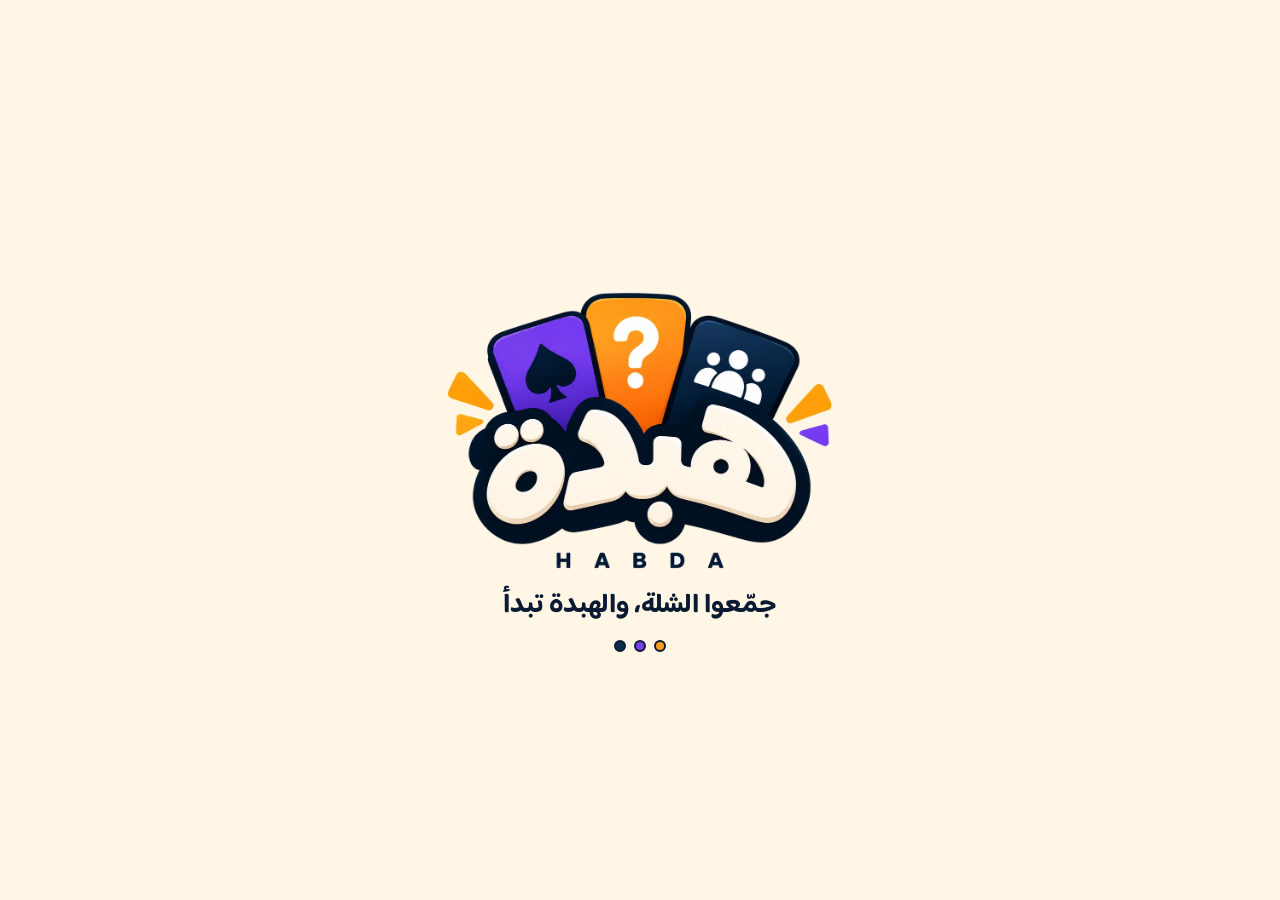
==== tv/index.html @ 312cf0ac "New games home, على راسك, TV display page, landscape, scoring fix Co-Authored-By: Claude Opus 5.5 <n" ====
<!doctype html>
<html lang="ar" dir="rtl"><head><meta charset="utf-8"><meta name="viewport" content="width=device-width,initial-scale=1">
<title>هبدة · شاشة العرض</title>
<meta http-equiv="refresh" content="0;url=../?tv">
<script>location.replace('../?tv' + (location.search.replace(/^\?/, '&') || ''));</script>
<style>body{margin:0;min-height:100vh;display:grid;place-items:center;background:#FFF6E6;color:#0B1A33;font:600 20px system-ui}</style>
</head><body><a href="../?tv">شاشة العرض</a></body></html>
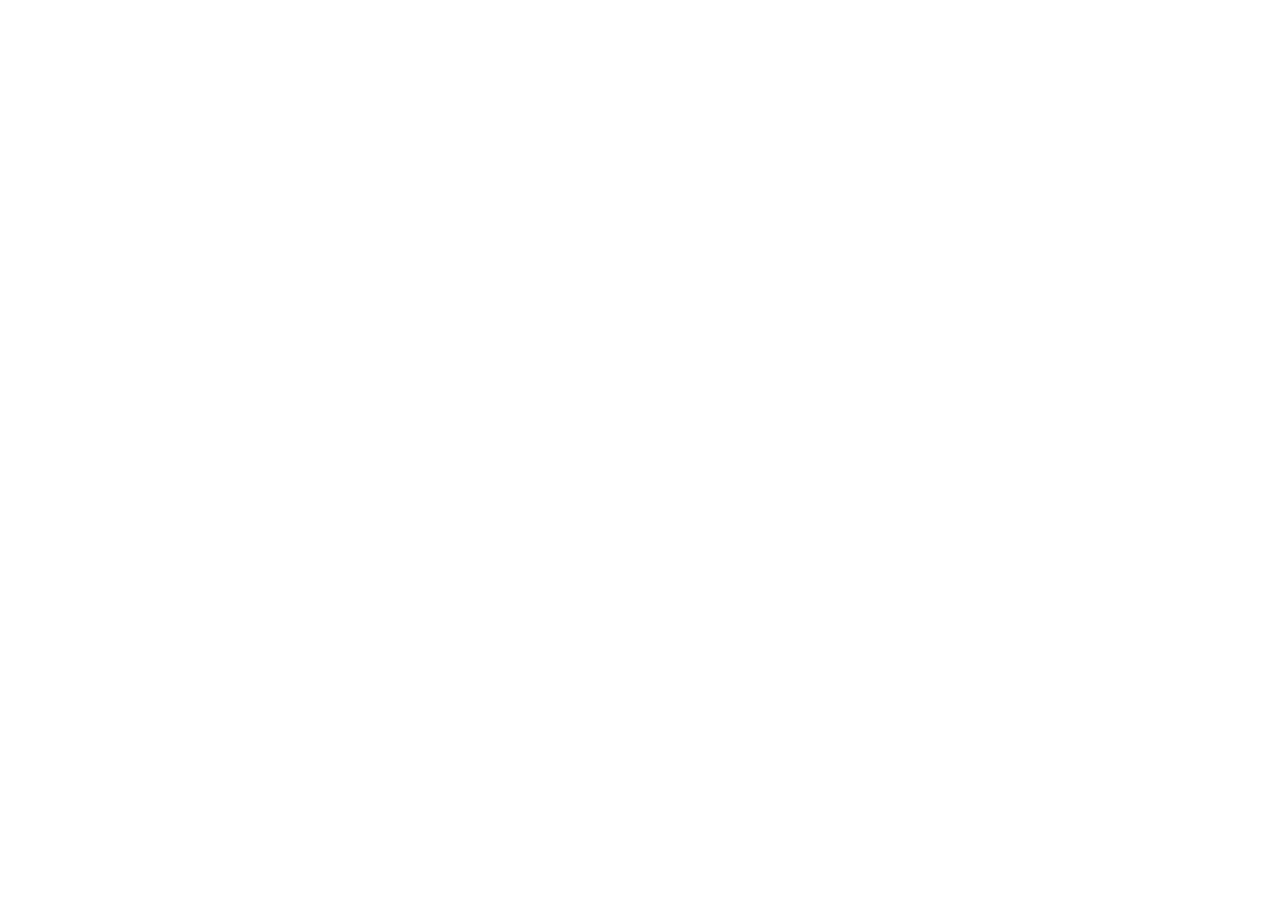
==== commit a34d4c3f: "هبدة انتقلت إلى https://habda.pages.dev The old address forwards to the new one, keeping room and TV" ====
--- a/tv/index.html
+++ b/tv/index.html
@@ -1,7 +1,10 @@
 <!doctype html>
-<html lang="ar" dir="rtl"><head><meta charset="utf-8"><meta name="viewport" content="width=device-width,initial-scale=1">
-<title>هبدة · شاشة العرض</title>
-<meta http-equiv="refresh" content="0;url=../?tv">
-<script>location.replace('../?tv' + (location.search.replace(/^\?/, '&') || ''));</script>
-<style>body{margin:0;min-height:100vh;display:grid;place-items:center;background:#FFF6E6;color:#0B1A33;font:600 20px system-ui}</style>
-</head><body><a href="../?tv">شاشة العرض</a></body></html>
+<html lang="ar" dir="rtl"><head><meta charset="utf-8">
+<meta name="viewport" content="width=device-width,initial-scale=1">
+<meta name="robots" content="noindex">
+<title>هبدة: شاشة العرض</title>
+<link rel="icon" href="https://habda.pages.dev/icon-192.png">
+<script>location.replace('https://habda.pages.dev/tv/' + location.search + location.hash);</script>
+<style>body{margin:0;min-height:100vh;display:grid;place-items:center;background:#FFF6E6;color:#0B1A33;font:600 18px system-ui;text-align:center;padding:24px;box-sizing:border-box}a{color:#763EEC}</style>
+</head><body><p>هبدة انتقلت لعنوان جديد<br><a id="go" href="https://habda.pages.dev/">https://habda.pages.dev/</a></p>
+<script>document.getElementById('go').href='https://habda.pages.dev/tv/' + location.search + location.hash;</script></body></html>
